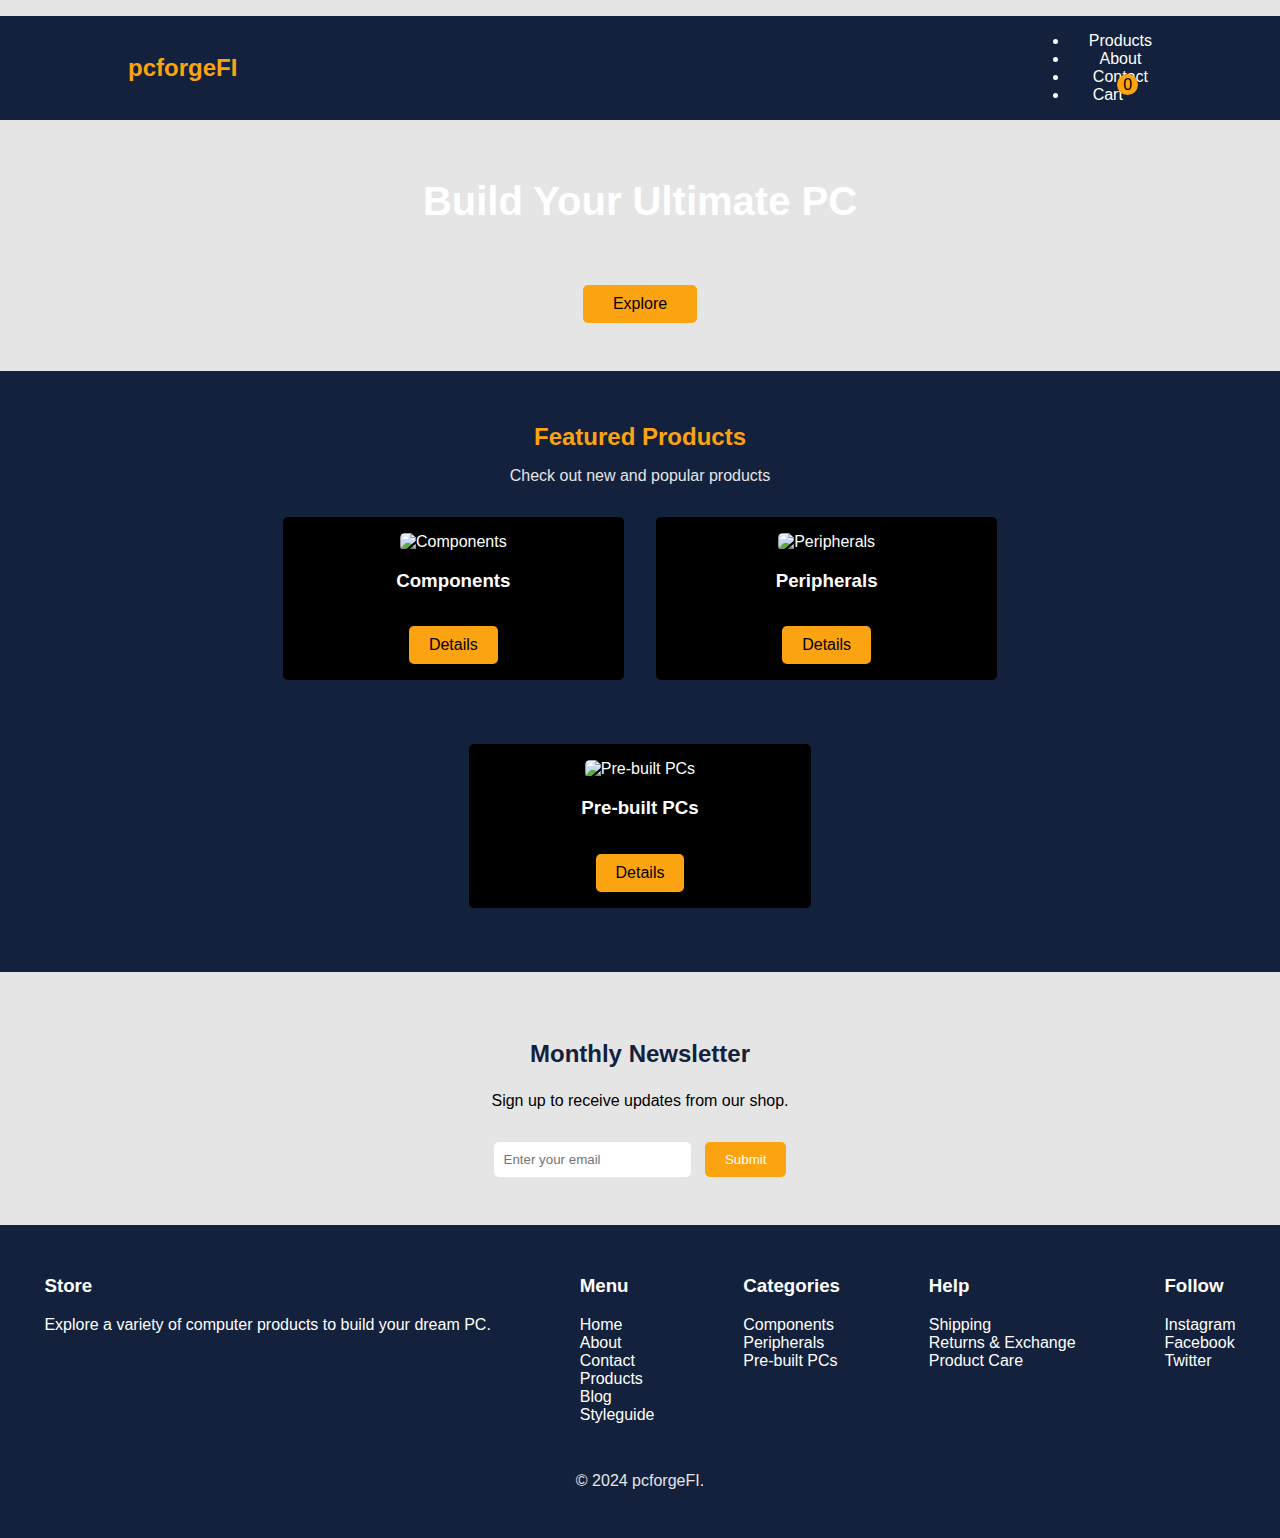
==== index.html @ 03d0c9f6 "Add files via upload" ====
<!DOCTYPE html>
<html lang="en">
<head>
  <meta charset="UTF-8">
  <meta name="viewport" content="width=device-width, initial-scale=1.0">
  <title>pcforgeFI | Your Computer Products Store</title>
  <link rel="stylesheet" href="style.css">
  </head>
<body>
  <header>
    <nav>
      <div class="logo">
        <a href="https://pcforgefi.com">pcforgeFI</a>
      </div>
      <ul class="nav-links">
        <li><a href="#">Products</a></li>
        <li><a href="about.html">About</a></li>
        <li><a href="contact.html">Contact</a></li>
        <li><a href="#" class="cart"><i class="fas fa-shopping-cart"></i> Cart <span class="cart-count">0</span></a></li>
      </ul>
    </nav>
    <div class="hero">
      <h1>Build Your Ultimate PC</h1>
      <p>Explore top components, peripherals, and pre-built PCs tailored for enthusiasts.</p>
      <a href="#" class="btn-explore">Explore</a>
    </div>
  </header>
  <!-- Additional sections will go here -->
</body>
</html>

<section class="featured-products">
  <h2>Featured Products</h2>
  <p>Check out new and popular products</p>
  <div class="products-grid">
    <article class="product-item">
      <img src="https://i.ibb.co/c1HTf9p/pexels-athena-2582928.jpg" alt="Components">
      <h3>Components</h3>
      <a href="#" class="btn-details">Details</a>
    </article>
    <article class="product-item">
      <img src="https://i.ibb.co/W25ZvM5/pexels-john-petalcurin-2115257.jpg" alt="Peripherals">
      <h3>Peripherals</h3>
      <a href="#" class="btn-details">Details</a>
    </article>
    <article class="product-item">
      <img src="https://i.ibb.co/gPNrys5/vecteezy-futuristic-machinery-working-inside-electronics-industry-24790832.jpg" alt="Pre-built PCs">
      <h3>Pre-built PCs</h3>
      <a href="#" class="btn-details">Details</a>
    </article>
  </div>
</section>

<section class="newsletter">
  <h2>Monthly Newsletter</h2>
  <p>Sign up to receive updates from our shop.</p>
  <form>
    <input type="email" placeholder="Enter your email" required>
    <button type="submit">Submit</button>
  </form>
</section>

<footer>
  <div class="footer-content">
    <div class="footer-section">
      <h3>Store</h3>
      <p>Explore a variety of computer products to build your dream PC.</p>
    </div>
    <div class="footer-section">
      <h3>Menu</h3>
      <ul>
        <li><a href="#">Home</a></li>
        <li><a href="about.html">About</a></li>
        <li><a href="contact.html">Contact</a></li>
        <li><a href="#">Products</a></li>
        <li><a href="#">Blog</a></li>
        <li><a href="#">Styleguide</a></li>
      </ul>
    </div>
    <div class="footer-section">
      <h3>Categories</h3>
      <ul>
        <li><a href="#">Components</a></li>
        <li><a href="#">Peripherals</a></li>
        <li><a href="#">Pre-built PCs</a></li>
      </ul>
    </div>
    <div class="footer-section">
      <h3>Help</h3>
      <ul>
        <li><a href="#">Shipping</a></li>
        <li><a href="#">Returns & Exchange</a></li>
        <li><a href="#">Product Care</a></li>
      </ul>
    </div>
    <div class="footer-section">
      <h3>Follow</h3>
      <ul>
        <li><a href="#">Instagram</a></li>
        <li><a href="#">Facebook</a></li>
        <li><a href="#">Twitter</a></li>
      </ul>
    </div>
  </div>
  <div class="footer-bottom">
    <p>© 2024 pcforgeFI.</p>
  </div>
</footer>
---- style.css ----
/* General Styles */
body, html {
  margin: 0;
  padding: 0;
  font-family: 'Segoe UI', Tahoma, Geneva, Verdana, sans-serif;
  background-color: #e5e5e5; /* Light Grey background */
}

/* Header & Navigation Styles */
header {
  background-image: url('https://i.ibb.co/ZNrB0LZ/pexels-2399840.jpg');
  background-size: cover;
  background-position: center;
  color: #ffffff; /* White text for contrast */
  text-align: center;
  padding: 1em 0;
}

nav {
  display: flex;
  justify-content: space-between;
  align-items: center;
  padding: 0 10%;
  background: #14213d; /* Dark Blue background */
}

.logo a {
  color: #fca311; /* Orange for the logo to stand out */
  text-decoration: none;
  font-size: 1.5em;
  font-weight: bold;
}

.nav-links a {
  color: #ffffff; /* White text for readability */
  text-decoration: none;
  margin-left: 20px;
}

.cart-count {
  background: #fca311; /* Orange for visibility */
  color: #000000; /* Black text for contrast */
  padding: 2px 6px;
  border-radius: 50%;
  position: relative;
  top: -10px;
  right: 10px;
}

/* Hero Section Styles */
.hero {
  padding: 2em 0;
}

.hero h1 {
  margin-bottom: 0.5em;
  font-size: 2.5em;
  color: #ffffff; /* White text for contrast */
}

.hero p {
  margin-bottom: 1em;
  font-size: 1.2em;
  color: #e5e5e5; /* Light Grey text for a soft look */
}

.btn-explore {
  background: #fca311; /* Orange button to stand out */
  color: #000000; /* Black text for contrast */
  padding: 10px 30px;
  border: none;
  border-radius: 5px;
  text-decoration: none;
  display: inline-block;
  transition: background-color 0.3s;
}

.btn-explore:hover {
  background: #e59f17; /* A darker orange for hover effect */
}

/* Responsive Styles */
@media (max-width: 768px) {
  nav {
    flex-direction: column;
  }

  .nav-links {
    padding: 0;
  }

  .nav-links a {
    display: block;
    margin: 5px 0;
  }

  .hero h1 {
    font-size: 2em;
  }
}

/* Featured Products Section Styles */
.featured-products {
  background-color: #14213d; /* Dark Blue background */
  color: #ffffff; /* White text for readability */
  padding: 2em 0;
  text-align: center;
}

.featured-products h2 {
  color: #fca311; /* Orange for headings */
  margin-bottom: 0.5em;
}

.featured-products p {
  color: #e5e5e5; /* Light Grey for subtext */
  margin-bottom: 2em;
}

.products-grid {
  display: flex;
  justify-content: center;
  gap: 2em;
  flex-wrap: wrap;
  padding: 0 10%;
}

.product-item {
  background-color: #000000; /* Black background for product items */
  padding: 1em;
  width: calc(33.333% - 2em); /* Three items per row */
  margin-bottom: 2em;
  border-radius: 5px;
}

.product-item img {
  max-width: 100%;
  height: auto;
  border-radius: 5px;
}

.product-item h3 {
  color: #ffffff; /* White for product title */
}

.product-item .price {
  color: #fca311; /* Orange for price */
}

.btn-details {
  display: inline-block;
  background: #fca311; /* Orange for buttons */
  color: #000000; /* Black text */
  padding: 10px 20px;
  margin-top: 1em;
  text-decoration: none;
  border-radius: 5px;
  transition: background-color 0.3s;
}

.btn-details:hover {
  background: #e59f17; /* Darker orange for hover effect */
}

@media (max-width: 768px) {
  .products-grid {
    flex-direction: column;
  }

  .product-item {
    width: 90%;
    margin: 1em auto;
  }
}

/* Newsletter Section Styles */
.newsletter {
  background-color: #e5e5e5; /* Light Grey background */
  color: #000000; /* Black text */
  text-align: center;
  padding: 3em 0;
}

.newsletter h2 {
  color: #14213d; /* Dark Blue text */
  margin-bottom: 1em;
}

.newsletter p {
  margin-bottom: 2em;
}

.newsletter form {
  display: inline-block;
}

.newsletter input[type="email"] {
  padding: 10px;
  margin-right: 10px;
  border: none;
  border-radius: 5px;
}

.newsletter button {
  background-color: #fca311; /* Orange background */
  color: #ffffff; /* White text */
  border: none;
  padding: 10px 20px;
  border-radius: 5px;
  cursor: pointer;
}

/* Footer Styles */
footer {
  background-color: #14213d; /* Dark Blue background */
  color: #ffffff; /* White text */
  padding: 2em 0;
}

.footer-content {
  display: flex;
  justify-content: space-around;
  flex-wrap: wrap;
}

.footer-section h3 {
  margin-bottom: 1em;
}

.footer-section ul {
  list-style: none;
  padding: 0;
}

.footer-section ul li a {
  color: #ffffff; /* White text */
  text-decoration: none;
  transition: color 0.3s;
}

.footer-section ul li a:hover {
  color: #fca311; /* Orange text on hover */
}

.footer-bottom {
  text-align: center;
  margin-top: 2em;
}

.footer-bottom p {
  color: #e5e5e5; /* Light Grey text */
}

@media (max-width: 768px) {
  .footer-content {
    flex-direction: column;
    text-align: center;
  }

  .footer-section {
    margin-bottom: 2em;
  }
}

.about-page {
  background-size: cover;
  background-position: center;
  color: #ffffff; /* Considering the provided background is dark, white text will stand out */
  padding: 4em 10%; /* Adjust padding as needed */
  text-align: center; /* Center text for aesthetic purposes */
}

/* Make sure to include the rest of your CSS, including font definitions and responsive designs */

#about {
  background: url('https://i.ibb.co/TWfbWN5/pexels-pixabay-159369.jpg') no-repeat center center fixed;
  background-size: cover;
  color: #fff;
  text-align: center;
  padding: 100px 0;
}

.about-background {
  background: rgba(0, 0, 0, 0.7);
  padding: 50px;
}

.about-content {
  max-width: 800px;
  margin: 0 auto;
}

.about-content h2 {
  font-size: 2.5em;
  margin-bottom: 20px;
}

.about-content p {
  font-size: 1.1em;
  line-height: 1.6;
  margin-bottom: 20px;
}

.btn-more {
  background-color: #0066cc;
  color: #fff;
  padding: 10px 20px;
  text-decoration: none;
  display: inline-block;
  border-radius: 5px;
  transition: background-color 0.3s ease;
}

.btn-more:hover {
  background-color: #0057b1;
}

#contact {
  background: url('https://i.ibb.co/kBchcNJ/pexels-athena-2582934.jpg') no-repeat center center fixed;
  background-size: cover;
  color: #fff;
  text-align: center;
  padding: 100px 0;
}

.contact-background {
  background: rgba(0, 0, 0, 0.7);
  padding: 50px;
}

.contact-content {
  max-width: 800px;
  margin: 0 auto;
}

.contact-content h2 {
  font-size: 2.5em;
  margin-bottom: 20px;
}

.contact-content p,
.contact-methods p {
  font-size: 1.1em;
  line-height: 1.6;
  margin-bottom: 20px;
}

.contact-form {
  max-width: 400px;
  margin: 0 auto;
}

.contact-form input[type="text"],
.contact-form input[type="email"],
.contact-form textarea {
  width: 100%;
  padding: 10px;
  margin-bottom: 10px;
  border: none;
  background-color: #333;
  color: #fff;
}

.contact-form button {
  background-color: #0066cc;
  color: #fff;
  padding: 10px 20px;
  border: none;
  border-radius: 5px;
  cursor: pointer;
  transition: background-color 0.3s ease;
}

.contact-form button:hover {
  background-color: #0057b1;
}
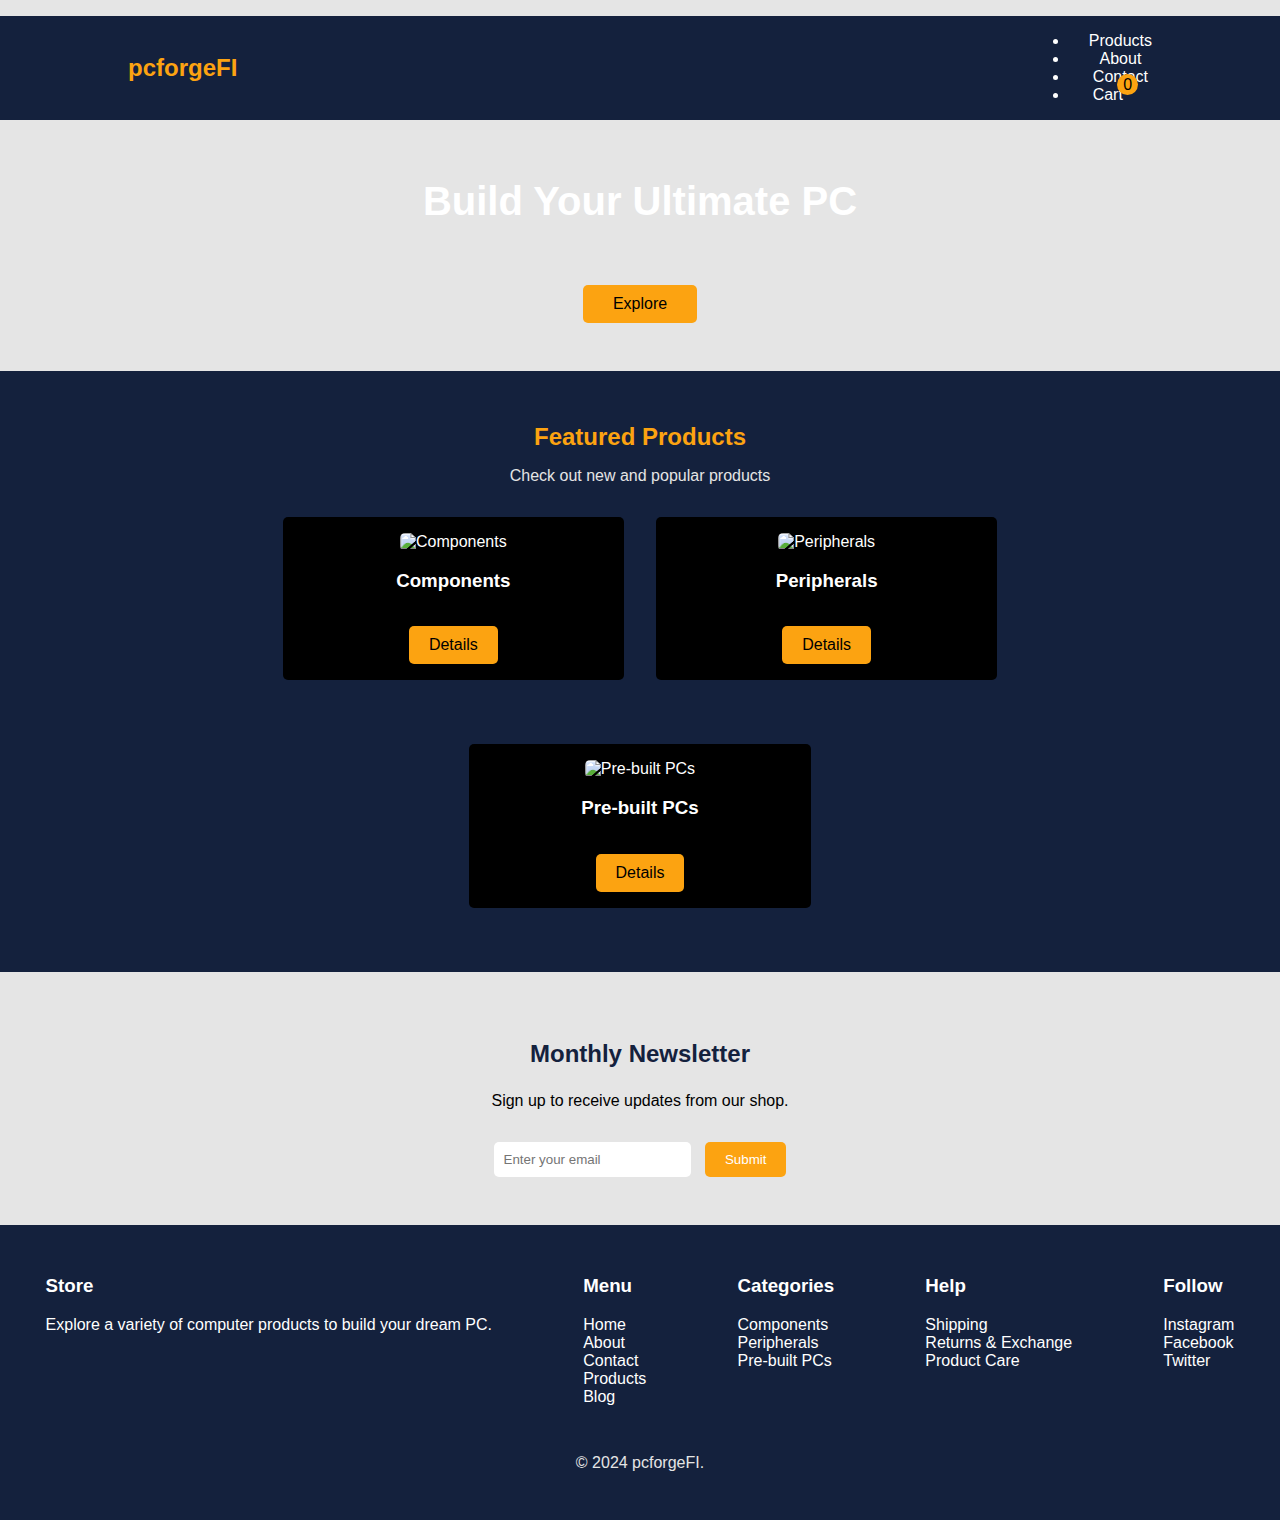
==== commit 3085fd2e: "Add files via upload" ====
--- a/index.html
+++ b/index.html
@@ -69,12 +69,11 @@
     <div class="footer-section">
       <h3>Menu</h3>
       <ul>
-        <li><a href="#">Home</a></li>
+        <li><a href="index.html">Home</a></li>
         <li><a href="about.html">About</a></li>
         <li><a href="contact.html">Contact</a></li>
         <li><a href="#">Products</a></li>
-        <li><a href="#">Blog</a></li>
-        <li><a href="#">Styleguide</a></li>
+        <li><a href="blog.html">Blog</a></li>
       </ul>
     </div>
     <div class="footer-section">
--- a/style.css
+++ b/style.css
@@ -374,3 +374,84 @@
 .contact-form button:hover {
   background-color: #0057b1;
 }
+
+
+
+.blog-background {
+  background-image: url('https://i.ibb.co/tMckbk5/pexels-rdne-stock-project-7915265.jpg');
+  background-size: cover;
+  background-position: center;
+  padding: 50px 0;
+}
+
+.blog-content {
+  width: 80%;
+  margin: 0 auto;
+  background-color: rgba(255, 255, 255, 0.95);
+  padding: 40px;
+  border-radius: 8px;
+  box-shadow: 0 4px 8px rgba(0, 0, 0, 0.1);
+}
+
+.blog-post {
+  display: flex;
+  align-items: center;
+  margin-bottom: 30px;
+}
+
+.blog-post img {
+  border-radius: 5px;
+  margin-right: 20px;
+  width: 200px; /* example size, adjust as needed */
+  height: auto;
+}
+
+.post-date {
+  font-style: italic;
+  color: #555;
+}
+
+.btn-read-more {
+  background-color: #0056b3;
+  color: #fff;
+  padding: 10px 20px;
+  text-decoration: none;
+  border-radius: 5px;
+  transition: background-color 0.3s;
+}
+
+.btn-read-more:hover {
+  background-color: #003d82;
+}
+
+/* Add a sidebar for additional content */
+.sidebar {
+  width: 300px; /* adjust as needed */
+  float: right;
+}
+
+.sidebar-widget {
+  background: #f9f9f9;
+  padding: 20px;
+  margin-bottom: 20px;
+  border-radius: 5px;
+}
+
+.sidebar-widget h3 {
+  margin-bottom: 15px;
+}
+
+.sidebar-widget ul {
+  list-style: none;
+  padding: 0;
+}
+
+.sidebar-widget ul li a {
+  color: #0056b3;
+  text-decoration: none;
+  transition: color 0.3s;
+}
+
+.sidebar-widget ul li a:hover {
+  color: #003d82;
+}
